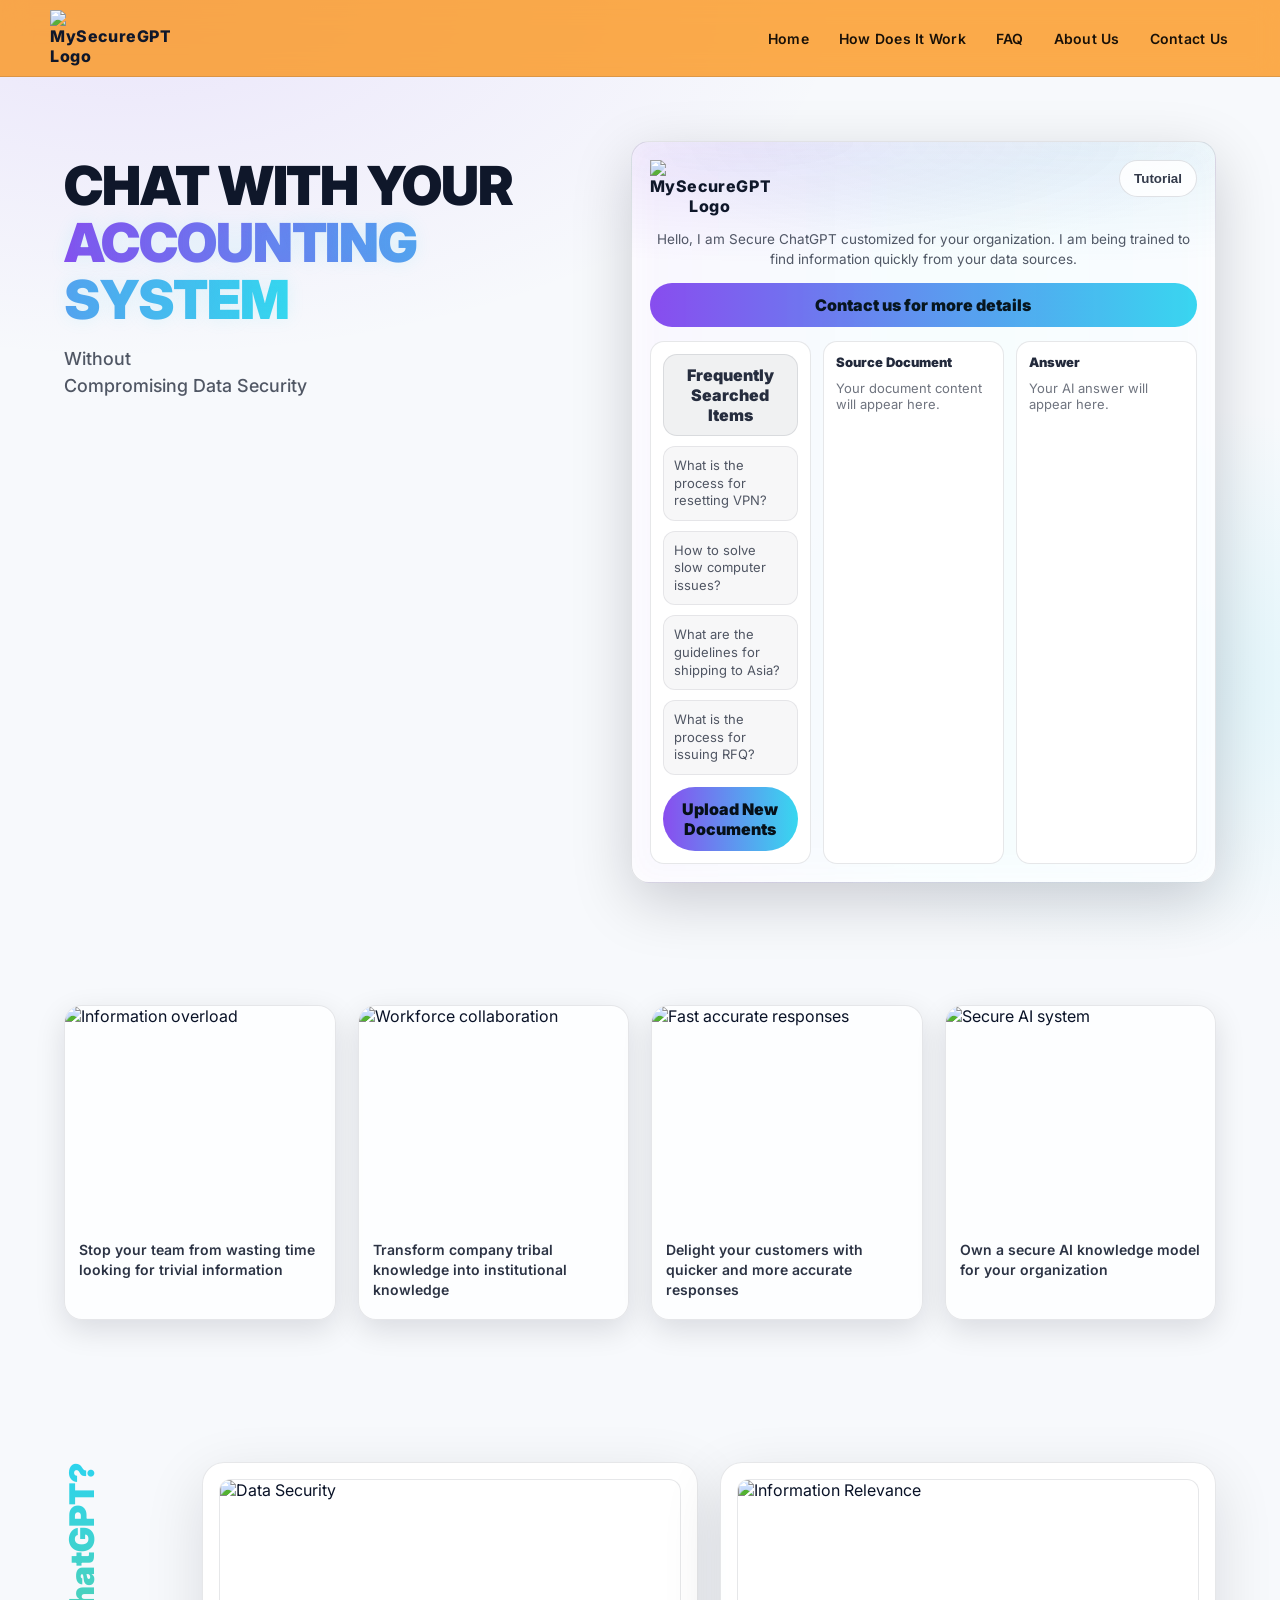
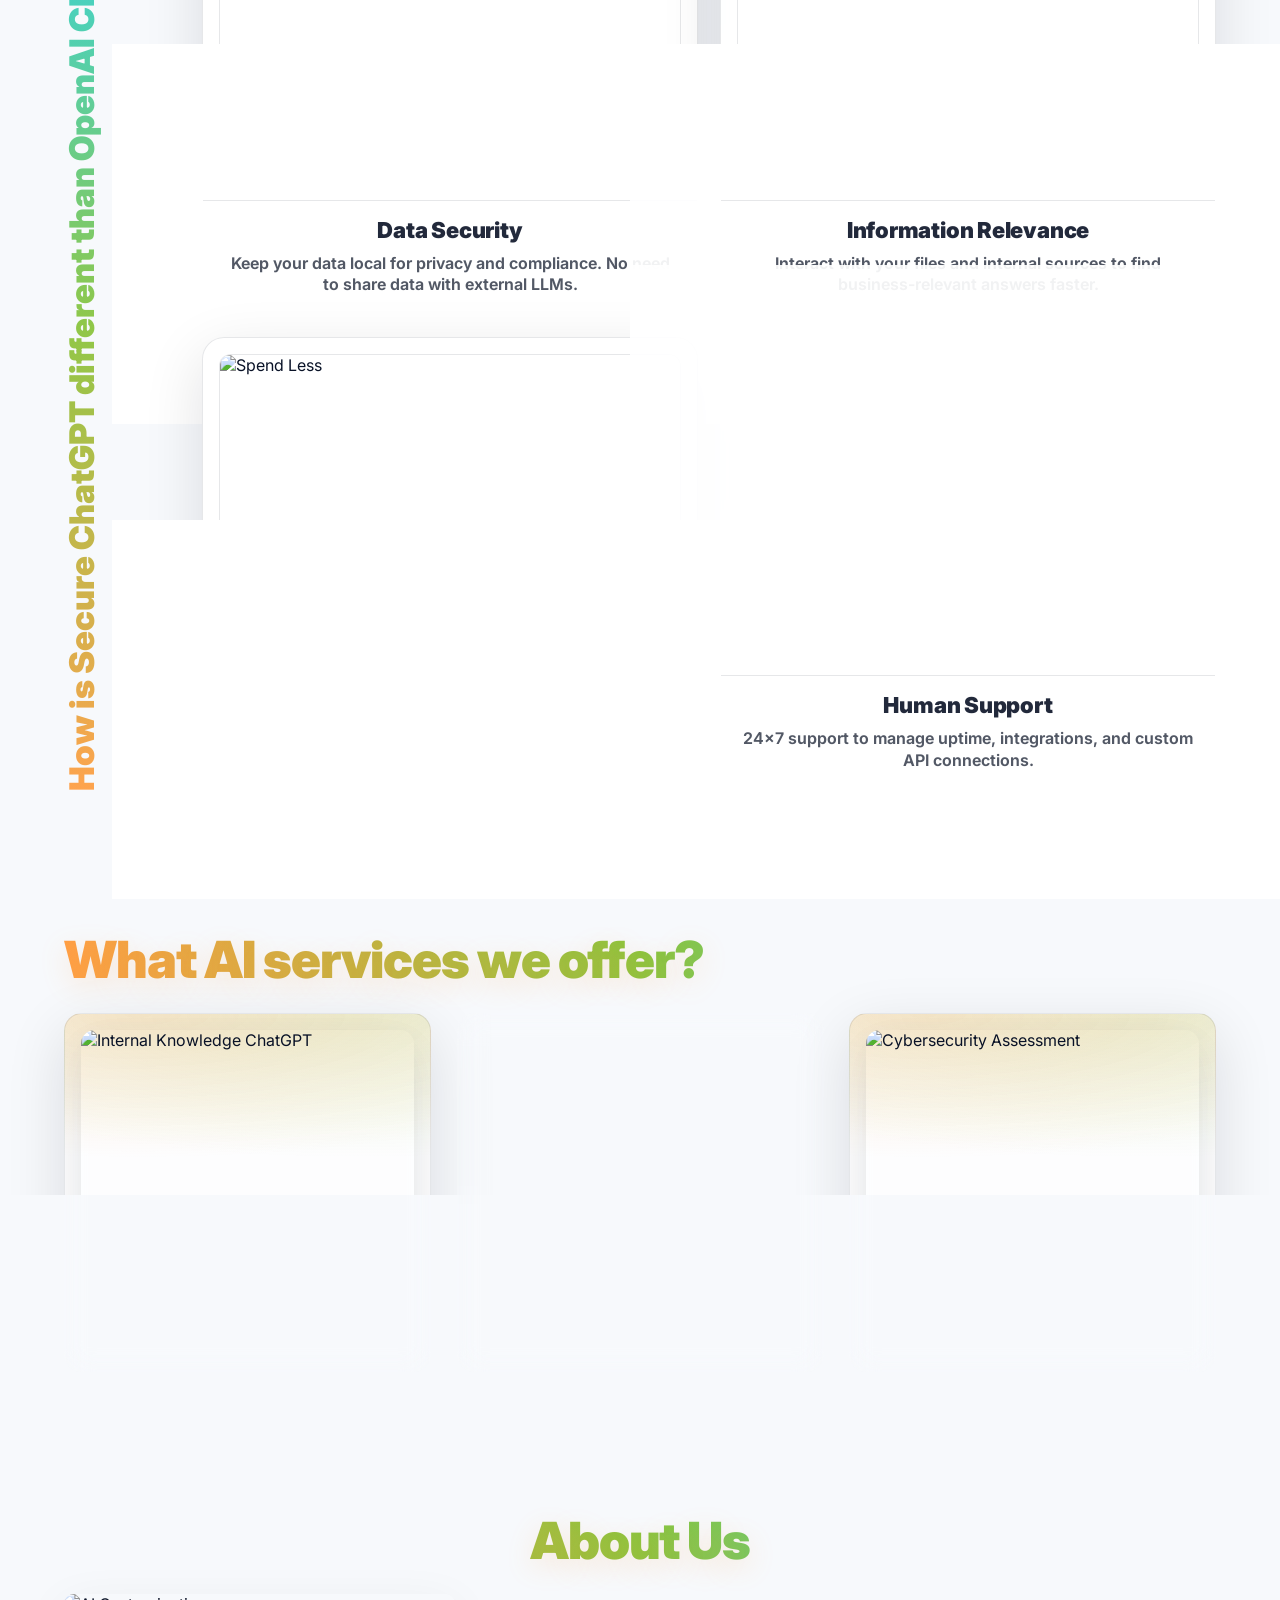
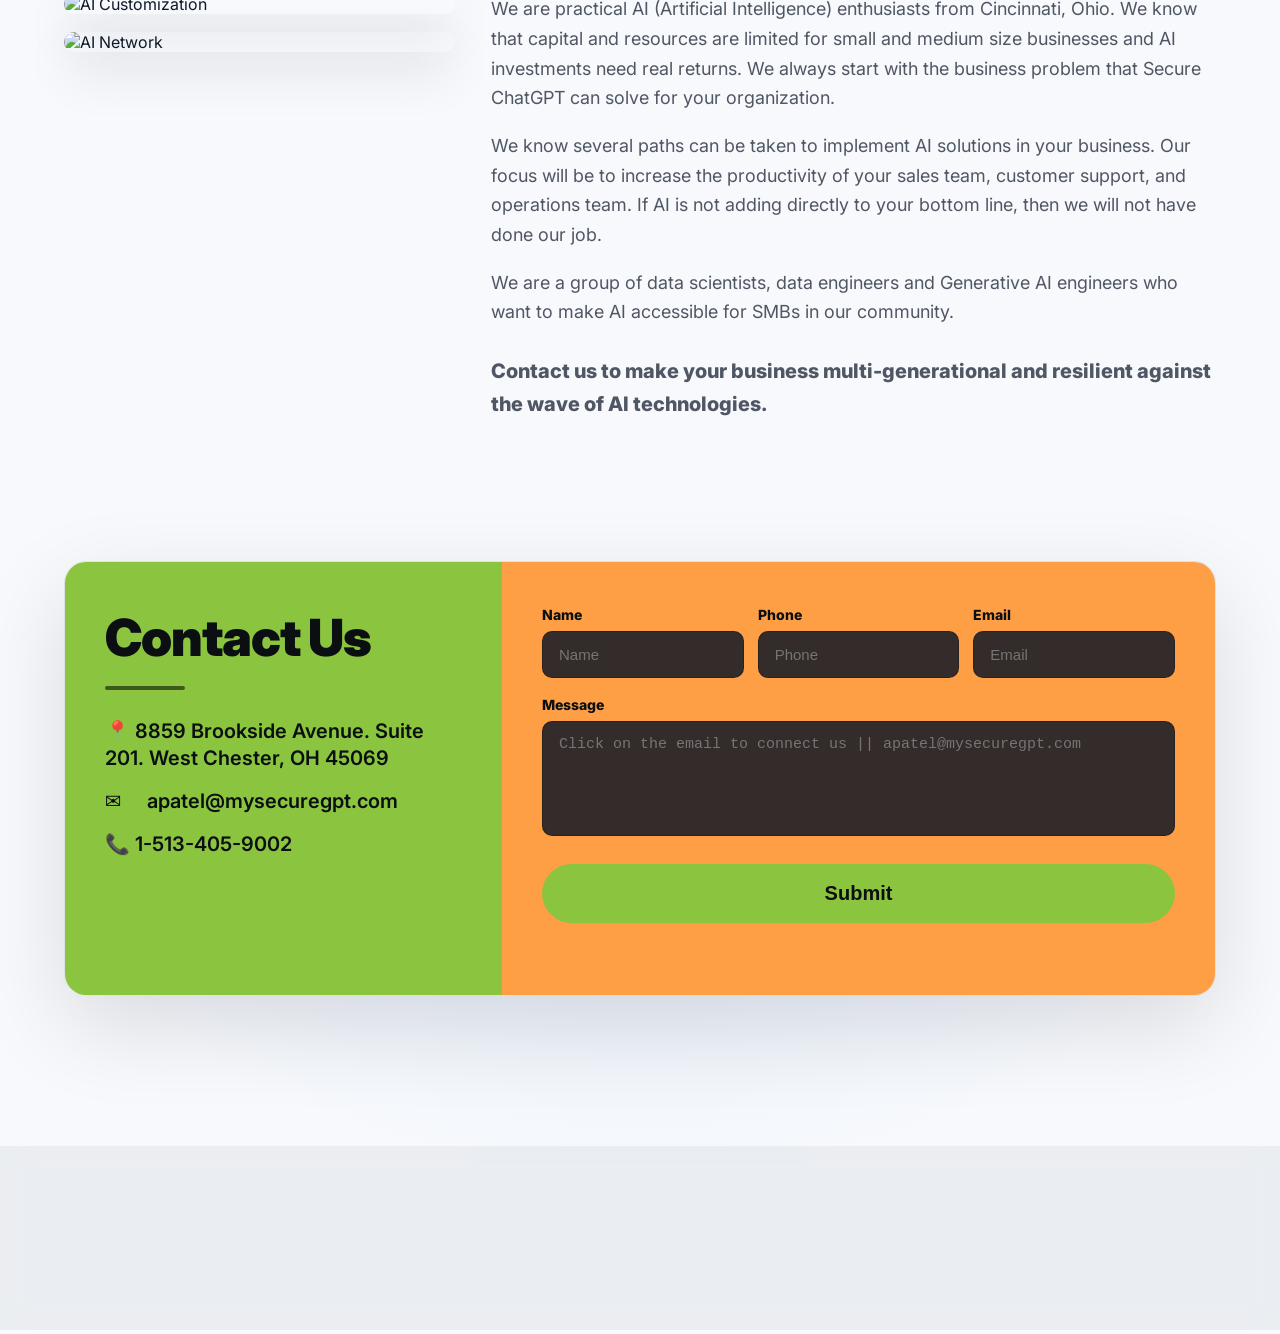
==== index.html @ 010c2704 "Add files via upload" ====
<!DOCTYPE html>
<html lang="en">
  <head>
    <meta charset="UTF-8" />
    <meta name="viewport" content="width=device-width, initial-scale=1.0" />
    <title>MySecureGPT</title>

    <link rel="preconnect" href="https://fonts.googleapis.com" />
    <link rel="preconnect" href="https://fonts.gstatic.com" crossorigin />
    <link
      href="https://fonts.googleapis.com/css2?family=Inter:wght@400;500;600;700;800&display=swap"
      rel="stylesheet"
    />

    <link rel="stylesheet" href="style.css" />
  </head>

  <!-- ✅ LIGHT THEME ONLY (no dark theme class, no toggle) -->
  <body class="light">
    <!-- NAVBAR -->
    <header class="navbar">
      <div class="logo">
        <img src="images/logo.png" alt="MySecureGPT Logo" class="logo-img" />
      </div>

      <nav>
        <a href="home.html">Home</a>
        <a href="process.html">How Does It Work</a>
        <a href="FAQ.html">FAQ</a>
        <a href="#about">About Us</a>
        <a href="#contact">Contact Us</a>
      </nav>
    </header>

    <!-- HERO -->
    <section class="hero" id="home">
      <div class="hero-left">
        <h1>
          Chat with your<br />
          <span>Accounting System</span>
        </h1>

        <h2>
          Without<br />
          Compromising Data Security
        </h2>
      </div>

      <div class="hero-right">
        <div class="chat-box">
          <div class="chat-top">
            <div class="chat-brand" aria-label="Brand">
              <div class="logo">
                <center>
                  <img
                    src="images/logo.png"
                    alt="MySecureGPT Logo"
                    class="logo-img"
                  />
                </center>
              </div>
            </div>

            <button class="tutorial-btn" type="button">Tutorial</button>
          </div>

          <p class="chat-desc">
            Hello, I am Secure ChatGPT customized for your organization. I am
            being trained to find information quickly from your data sources.
          </p>

          <a class="upload-btn" href="#contact">Contact us for more details</a>

          <div class="chat-body">
            <aside class="sidebar">
              <div class="sidebar-pill">Frequently Searched Items</div>
              <ul>
                <li>What is the process for resetting VPN?</li>
                <li>How to solve slow computer issues?</li>
                <li>What are the guidelines for shipping to Asia?</li>
                <li>What is the process for issuing RFQ?</li>
              </ul>

              <a class="upload-btn" href="#contact">Upload New Documents</a>
            </aside>

            <div class="content">
              <div class="box">
                <h4>Source Document</h4>
                <p class="box-muted">Your document content will appear here.</p>
              </div>

              <div class="box">
                <h4>Answer</h4>
                <p class="box-muted">Your AI answer will appear here.</p>
              </div>
            </div>
          </div>
        </div>
      </div>
    </section>

    <!-- FEATURES -->
    <section class="features" id="how">
      <div class="feature-card">
        <img src="images/paperwork.png" alt="Information overload" />
        <p>Stop your team from wasting time looking for trivial information</p>
      </div>

      <div class="feature-card">
        <img src="images/factory-team.png" alt="Workforce collaboration" />
        <p>Transform company tribal knowledge into institutional knowledge</p>
      </div>

      <div class="feature-card">
        <img src="images/happy-user.png" alt="Fast accurate responses" />
        <p>Delight your customers with quicker and more accurate responses</p>
      </div>

      <div class="feature-card">
        <img src="images/secure-ai.png" alt="Secure AI system" />
        <p>Own a secure AI knowledge model for your organization</p>
      </div>
    </section>

    <!-- DIFFERENCE -->
    <section class="difference" id="difference">
      <div class="difference-wrap">
        <div class="difference-title">
          How is Secure ChatGPT different than OpenAI ChatGPT?
        </div>

        <div class="diff-grid">
          <article class="diff-card">
            <div class="diff-media">
              <img src="images/datasecurity.png" alt="Data Security" />
            </div>
            <div class="diff-overlay">
              <h4 class="diff-heading">Data Security</h4>
              <p class="diff-text">
                Keep your data local for privacy and compliance. No need to
                share data with external LLMs.
              </p>
            </div>
          </article>

          <article class="diff-card">
            <div class="diff-media">
              <img
                src="images/informationrelevance.png"
                alt="Information Relevance"
              />
            </div>
            <div class="diff-overlay">
              <h4 class="diff-heading">Information Relevance</h4>
              <p class="diff-text">
                Interact with your files and internal sources to find
                business-relevant answers faster.
              </p>
            </div>
          </article>

          <article class="diff-card">
            <div class="diff-media">
              <img src="images/spendless.png" alt="Spend Less" />
            </div>
            <div class="diff-overlay">
              <h4 class="diff-heading">Spend Less</h4>
              <p class="diff-text">
                Avoid paying proprietary LLM providers every time you want to
                use local ChatGPT.
              </p>
            </div>
          </article>

          <article class="diff-card">
            <div class="diff-media">
              <img src="images/talktohuman.png" alt="Human Support" />
            </div>
            <div class="diff-overlay">
              <h4 class="diff-heading">Human Support</h4>
              <p class="diff-text">
                24×7 support to manage uptime, integrations, and custom API
                connections.
              </p>
            </div>
          </article>
        </div>
      </div>
    </section>

    <!-- SERVICES -->
    <section class="services" id="services">
      <div class="services-wrap">
        <h2 class="services-title">What AI services we offer?</h2>

        <div class="services-grid">
          <article class="service-card">
            <div class="service-media">
              <img
                src="images/service-knowledge.png"
                alt="Internal Knowledge ChatGPT"
              />
            </div>
            <p class="service-text">
              Take your structured and unstructured data to develop internal
              knowledge ChatGPT
            </p>
          </article>

          <article class="service-card">
            <div class="service-media">
              <img src="images/service-crm.png" alt="CRM Co-pilot" />
            </div>
            <p class="service-text">
              Take your product data sheets &amp; CRM data to develop co-pilot
              for your sales team
            </p>
          </article>

          <article class="service-card">
            <div class="service-media">
              <img
                src="images/service-security.png"
                alt="Cybersecurity Assessment"
              />
            </div>
            <p class="service-text">
              Conduct cybersecurity assessment of your AI applications
            </p>
          </article>
        </div>
      </div>
    </section>

    <!-- ABOUT -->
    <section class="about" id="about">
      <center><h2 class="services-title">About Us</h2></center>

      <div class="about-wrap">
        <div class="about-images">
          <img src="images/AiCustome.png" alt="AI Customization" />
          <img src="images/AiNetwork.png" alt="AI Network" />
        </div>

        <div class="about-content">
          <p>
            We are practical AI (Artificial Intelligence) enthusiasts from
            Cincinnati, Ohio. We know that capital and resources are limited for
            small and medium size businesses and AI investments need real
            returns. We always start with the business problem that Secure
            ChatGPT can solve for your organization.
          </p>

          <p>
            We know several paths can be taken to implement AI solutions in your
            business. Our focus will be to increase the productivity of your
            sales team, customer support, and operations team. If AI is not
            adding directly to your bottom line, then we will not have done our
            job.
          </p>

          <p>
            We are a group of data scientists, data engineers and Generative AI
            engineers who want to make AI accessible for SMBs in our community.
          </p>

          <p class="about-cta">
            Contact us to make your business multi-generational and resilient
            against the wave of AI technologies.
          </p>
        </div>
      </div>
    </section>

    <!-- CONTACT -->
    <section class="contact" id="contact">
      <div class="contact-wrap">
        <div class="contact-left">
          <h2>Contact Us</h2>
          <div class="contact-line"></div>

          <div class="contact-info">
            <p>📍 8859 Brookside Avenue. Suite 201. West Chester, OH 45069</p>

            <!-- ✅ Clickable email: mailto + Gmail compose button -->
            <p>
              ✉️
              <a
                class="contact-email"
                href="mailto:apatel@mysecuregpt.com?subject=Inquiry%20from%20MySecureGPT"
              >
              </a>
              <span style="opacity: 0.6; padding: 0 10px"></span>
              <a
                class="contact-email contact-email--btn"
                target="_blank"
                rel="noreferrer"
                href="https://mail.google.com/mail/?view=cm&fs=1&to=apatel@mysecuregpt.com&su=Inquiry%20from%20MySecureGPT"
              >
                apatel@mysecuregpt.com
              </a>
            </p>

            <p>📞 1-513-405-9002</p>
          </div>
        </div>

        <div class="contact-right">
          <!-- ✅ Clean heading (no nested h2 inside h3) -->

          <form class="contact-form" id="contactForm">
            <input
              type="text"
              name="company_site"
              autocomplete="off"
              tabindex="-1"
              style="position: absolute; left: -9999px; opacity: 0"
            />

            <div class="contact-row">
              <div class="field">
                <label>Name</label>
                <input
                  type="text"
                  name="from_name"
                  placeholder="Name"
                  required
                />
              </div>

              <div class="field">
                <label>Phone</label>
                <input type="text" name="phone" placeholder="Phone" />
              </div>

              <div class="field">
                <label>Email</label>
                <input
                  type="email"
                  name="reply_to"
                  placeholder="Email"
                  required
                />
              </div>
            </div>

            <div class="field">
              <label>Message</label>
              <textarea
                name="message"
                rows="5"
                placeholder="Click on the email to connect us || apatel@mysecuregpt.com"
                required
              ></textarea>
            </div>

            <button class="contact-submit" id="contactSubmitBtn" type="submit">
              Submit
            </button>

            <p
              id="contactStatus"
              style="margin-top: 10px; font-weight: 600"
            ></p>
          </form>
        </div>
      </div>
    </section>

    <!-- FOOTER -->
    <footer class="footer">
      <div class="footer-wrap">
        <div class="footer-brand">
          <img
            src="images/logo.png"
            class="footer-logo-img"
            alt="MySecureGPT"
          />
        </div>

        <nav class="footer-nav">
          <a href="home.html">Home</a>
          <a href="process.html">How It Works</a>
          <a href="FAQ.html">FAQ</a>
          <a href="#about">About</a>
          <a href="#contact">Contact</a>
        </nav>

        <div class="footer-right"></div>
      </div>

      <div class="footer-bottom">© 2025 MySecureGPT. All rights reserved.</div>

      <div class="developer-credit">
        <a
          class="dev-link"
          href="https://www.linkedin.com/in/patel-harsh14/"
          target="_blank"
          rel="noreferrer"
          aria-label="Harsh Patel LinkedIn"
        >
          <img src="images/favicon.png" alt="Harsh Patel" class="dev-logo" />
        </a>

        <span class="dev-text">Developed by Haarsh</span>
      </div>
    </footer>
  </body>
</html>
---- style.css ----
/* =========================
   MYSECUREGPT — LIGHT ONLY CSS
   (Dark theme + toggle removed)
   ========================= */

/* ============================================================
   1) DESIGN TOKENS (LIGHT ONLY)
   ============================================================ */
   :root{
    /* Background + surfaces (LIGHT) */
    --bg: #f7f9fc;
    --panel: rgba(255,255,255,.78);
    --panel2: rgba(255,255,255,.88);
    --border: rgba(15,23,42,.12);
  
    /* Text colors (LIGHT) */
    --text: #0f172a;
    --muted: rgba(15,23,42,.72);
  
    /* Brand accents (kept compatible with your gradients) */
    --accent1:#e56809; /* orange */
    --accent2:#f06000; /* orange (alt) */
    --accent3:#09e647; /* green */
    --glow: rgba(34,211,238,.25);
  
    /* Shadows + radius */
    --shadow: 0 18px 60px rgba(2,6,23,.18);
    --shadow2: 0 10px 30px rgba(2,6,23,.12);
  
    --radius: 18px;
    --radius2: 14px;
  }
  
  /* ============================================================
     2) RESET + GLOBAL
     ============================================================ */
  *{ margin:0; padding:0; box-sizing:border-box; }
  html{ scroll-behavior:smooth; }
  
  body{
    font-family: "Inter", system-ui, -apple-system, Segoe UI, Roboto, Arial, sans-serif;
    background:
      radial-gradient(1200px 600px at 10% 0%, rgba(124,58,237,.10), transparent 60%),
      radial-gradient(900px 500px at 90% 15%, rgba(34,211,238,.10), transparent 55%),
      radial-gradient(900px 500px at 50% 90%, rgba(96,165,250,.10), transparent 60%),
      var(--bg);
    color: var(--text);
    overflow-x:hidden;
  }
  
  img{ max-width:100%; display:block; }
  
  /* ============================================================
     3) NAVBAR
     ============================================================ */
  .navbar{
    position: sticky;
    top: 0;
    z-index: 50;
  
    display:flex;
    justify-content:space-between;
    align-items:center;
    padding: 10px 50px;
  
    background: rgba(252, 139, 2, 0.711);
    backdrop-filter: blur(14px);
    border-bottom: 1px solid var(--border);
  }
  
  .logo{
    display:flex;
    align-items:center;
    gap:10px;
    font-weight: 800;
    letter-spacing: .6px;
  }
  
  .logo-icon{
    width: 40px;
    height: 40px;
    display:grid;
    place-items:center;
    border-radius: 999px;
    background:
      radial-gradient(circle at 30% 30%, rgba(34,211,238,.20), transparent 55%),
      radial-gradient(circle at 70% 70%, rgba(124,58,237,.18), transparent 55%),
      rgba(255,255,255,.65);
    border: 1px solid rgba(15,23,42,.12);
    box-shadow: 0 0 0 1px rgba(34,211,238,.08) inset, 0 10px 30px rgba(2,6,23,.12);
  }
  
  .logo-text{
    font-size: 15px;
    opacity:.95;
  }
  
  /* Nav links */
  nav{
    display:flex;
    gap: 26px;
    align-items:center;
  }
  
  nav a{
    position: relative;
    text-decoration:none;
    color: rgba(0,0,0,.90);
    font-weight: 600;
    font-size: 14px;
    letter-spacing:.25px;
    transition: color .25s ease, transform .25s ease;
    padding: 6px 2px;
  }
  
  nav a::after{
    content:"";
    position:absolute;
    left:0;
    bottom:-8px;
    width:0%;
    height:2px;
    border-radius:999px;
    background: linear-gradient(90deg, var(--accent1), var(--accent2));
    transition: width .25s ease;
  }
  
  nav a:hover{
    color: #fff;
    transform: translateY(-1px);
  }
  nav a:hover::after{ width:100%; }
  
  /* ============================================================
     4) HERO LAYOUT (LEFT + RIGHT)
     ============================================================ */
  .hero{
    display:flex;
    gap: 44px;
    padding: 64px;
    align-items:flex-start;
  }
  
  .hero-left{
    flex: 1;
    padding-top: 16px;
  }
  
  .hero-left h1{
    font-size: clamp(34px, 4.2vw, 58px);
    line-height: 1.06;
    font-weight: 900;
    letter-spacing: -0.02em;
    text-transform: uppercase;
  }
  
  .hero-left h1 span{
    background: linear-gradient(90deg, rgba(124,58,237,.9), rgba(34,211,238,.9));
    -webkit-background-clip:text;
    background-clip:text;
    color: transparent;
    text-shadow: 0 0 18px rgba(34,211,238,.10);
  }
  
  .hero-left h2{
    margin-top: 18px;
    font-size: clamp(16px, 1.4vw, 20px);
    color: var(--muted);
    font-weight: 500;
    line-height: 1.5;
  }
  
  /* CTA buttons */
  .hero-cta{
    margin-top: 22px;
    display:flex;
    gap: 12px;
    flex-wrap:wrap;
  }
  
  .btn-primary,
  .btn-outline,
  .btn-dark,
  .btn-light{
    display:inline-flex;
    align-items:center;
    justify-content:center;
    text-decoration:none;
    gap:10px;
    padding: 12px 18px;
    border-radius: 999px;
    font-weight: 800;
    font-size: 14px;
    letter-spacing:.2px;
    transition: transform .2s ease, box-shadow .2s ease, background .2s ease, border-color .2s ease;
    user-select:none;
  }
  
  .btn-primary{
    color:#071018;
    background: linear-gradient(90deg, var(--accent2), var(--accent3));
    box-shadow: 0 14px 35px rgba(34,211,238,.14);
  }
  
  .btn-outline{
    color: rgba(15,23,42,.88);
    background: rgba(255,255,255,.72);
    border: 1px solid rgba(15,23,42,.12);
    backdrop-filter: blur(10px);
  }
  
  .btn-dark{
    color:#071018;
    background: linear-gradient(90deg, var(--accent1), var(--accent2));
    box-shadow: 0 14px 35px rgba(124,58,237,.10);
  }
  
  .btn-light{
    color: rgba(15,23,42,.88);
    background: rgba(255,255,255,.72);
    border: 1px solid rgba(15,23,42,.12);
  }
  
  .btn-primary:hover,
  .btn-outline:hover,
  .btn-dark:hover,
  .btn-light:hover{
    transform: translateY(-2px);
    box-shadow: 0 18px 55px rgba(2,6,23,.16);
  }
  
  /* ============================================================
     5) RIGHT PANEL (CHAT BOX MOCK)
     ============================================================ */
  .hero-right{ flex: 1.12; }
  
  .chat-box{
    background:
      radial-gradient(900px 220px at 20% 0%, rgba(109,40,217,.10), transparent 55%),
      radial-gradient(900px 220px at 80% 0%, rgba(8,145,178,.08), transparent 55%),
      rgba(255,255,255,.92);
    border: 1px solid rgba(15,23,42,.12);
    border-radius: var(--radius);
    box-shadow: var(--shadow);
    padding: 18px;
    overflow:hidden;
    position:relative;
  }
  
  .chat-box::before{
    content:"";
    position:absolute;
    inset:-2px;
    background: linear-gradient(90deg, rgba(124,58,237,.14), rgba(34,211,238,.12), rgba(96,165,250,.12));
    filter: blur(18px);
    opacity:.30;
    pointer-events:none;
  }
  
  .chat-top{
    position:relative;
    display:flex;
    align-items:flex-start;
    justify-content:space-between;
    gap:14px;
    z-index:1;
  }
  
  .chat-title{
    font-weight: 800;
    font-size: 16px;
    color: rgba(15,23,42,.82);
  }
  
  .chat-brand{
    flex:1;
    text-align:center;
  }
  
  .brand-icon{
    display:inline-grid;
    place-items:center;
    width: 42px;
    height: 42px;
    border-radius: 999px;
    background: rgba(255,255,255,.85);
    border: 1px solid rgba(15,23,42,.12);
    margin: 0 auto 6px;
    box-shadow: 0 0 0 1px rgba(34,211,238,.08) inset;
  }
  
  .brand-name{
    font-weight: 900;
    letter-spacing: .5px;
    color: rgba(15,23,42,.82);
  }
  
  .tutorial-btn{
    background: rgba(255,255,255,.85);
    color: rgba(15,23,42,.85);
    border: 1px solid rgba(15,23,42,.12);
    padding: 10px 14px;
    border-radius: 999px;
    cursor:pointer;
    font-weight: 800;
    transition: transform .2s ease, box-shadow .2s ease, border-color .2s ease;
    z-index:1;
  }
  
  .tutorial-btn:hover{
    transform: translateY(-2px);
    border-color: rgba(34,211,238,.35);
    box-shadow: 0 12px 30px rgba(2,6,23,.14), 0 0 0 1px rgba(34,211,238,.10) inset;
  }
  
  .chat-desc{
    position:relative;
    z-index:1;
    margin: 14px 0 14px;
    color: rgba(15,23,42,.72);
    font-size: 13.5px;
    line-height: 1.45;
    text-align:center;
  }
  
  /* Optional: "no search" content area */
  .no-search-content{
    position:relative;
    z-index:1;
    background: rgba(255,255,255,.92);
    border: 1px solid rgba(15,23,42,.10);
    border-radius: var(--radius2);
    padding: 14px;
    backdrop-filter: blur(10px);
  }
  
  .no-search-content h4{
    font-size: 14px;
    font-weight: 900;
    margin-bottom: 8px;
    letter-spacing:.2px;
  }
  
  .no-search-content p{
    color: rgba(15,23,42,.72);
    font-size: 13.5px;
    line-height: 1.5;
  }
  
  .cta-row{
    margin-top: 12px;
    display:flex;
    gap:10px;
    flex-wrap:wrap;
  }
  
  /* Chat bottom layout */
  .chat-body{
    position:relative;
    z-index:1;
    margin-top: 14px;
    display:flex;
    gap: 12px;
  }
  
  .sidebar{
    width: 30%;
    background: rgba(255,255,255,.92);
    border: 1px solid rgba(15,23,42,.10);
    border-radius: var(--radius2);
    padding: 12px;
    backdrop-filter: blur(10px);
  }
  
  .sidebar-pill{
    background: rgba(15,23,42,.06);
    border: 1px solid rgba(15,23,42,.10);
    border-radius: 14px;
    padding: 10px 10px;
    text-align:center;
    font-weight: 900;
    color: rgba(15,23,42,.90);
    margin-bottom: 10px;
  }
  
  .sidebar ul{
    list-style:none;
    display:flex;
    flex-direction:column;
    gap:10px;
    font-size: 13px;
    color: rgba(15,23,42,.72);
    line-height: 1.35;
  }
  
  .sidebar li{
    padding: 10px;
    border-radius: 12px;
    background: rgba(15,23,42,.03);
    border: 1px solid rgba(15,23,42,.08);
    transition: transform .2s ease, border-color .2s ease;
  }
  
  .sidebar li:hover{
    transform: translateY(-2px);
    border-color: rgba(34,211,238,.25);
  }
  
  .upload-btn{
    display:block;
    margin-top: 12px;
    text-align:center;
    text-decoration:none;
    padding: 12px 14px;
    border-radius: 999px;
    background: linear-gradient(90deg, rgba(124,58,237,.9), rgba(34,211,238,.9));
    color:#061018;
    font-weight: 900;
    transition: transform .2s ease, box-shadow .2s ease;
  }
  
  .upload-btn:hover{
    transform: translateY(-2px);
    box-shadow: 0 14px 35px rgba(34,211,238,.14);
  }
  
  .content{
    width: 70%;
    display:flex;
    gap: 12px;
  }
  
  .box{
    flex:1;
    background: rgba(255,255,255,.92);
    border: 1px solid rgba(15,23,42,.10);
    border-radius: var(--radius2);
    padding: 12px;
    min-height: 220px;
    backdrop-filter: blur(10px);
    transition: transform .2s ease, border-color .2s ease;
  }
  
  .box:hover{
    transform: translateY(-2px);
    border-color: rgba(96,165,250,.25);
  }
  
  .box h4{
    font-size: 13px;
    font-weight: 900;
    color: rgba(15,23,42,.92);
  }
  
  .box-muted{
    margin-top: 10px;
    font-size: 13px;
    color: rgba(15,23,42,.60);
  }
  
  /* ============================================================
     6) STATIC SEARCH BAR (Display-only)
     ============================================================ */
  .static-search{ display:flex; width:100%; gap:0; }
  
  .static-search input{
    width: 100%;
    padding: 14px 16px;
    font-size: 15px;
    font-weight: 600;
    border-radius: 12px;
    border: 1px solid rgba(15,23,42,.12);
    background: rgba(255,255,255,.95);
    color: rgba(15,23,42,.90);
    cursor: default;
    text-align: center;
    line-height: 1.4;
  }
  
  .static-search input:focus{
    outline:none;
    box-shadow:none;
    border-color: rgba(15,23,42,.12);
  }
  
  .static-search button{ display:none; }
  .static-search *{ transition:none !important; }
  
  /* ============================================================
     7) FEATURES SECTION (4 image cards)
     ============================================================ */
  .features{
    padding: 58px 64px 72px;
    display:grid;
    grid-template-columns: repeat(4, minmax(0, 1fr));
    gap: 22px;
  }
  
  .feature-card{
    background: var(--panel);
    border: 1px solid rgba(15,23,42,.10);
    border-radius: var(--radius);
    overflow:hidden;
    box-shadow: var(--shadow2);
    transition: transform .25s ease, box-shadow .25s ease, border-color .25s ease;
  }
  
  .feature-card:hover{
    transform: translateY(-6px);
    border-color: rgba(34,211,238,.25);
    box-shadow: 0 22px 70px rgba(2,6,23,.14);
  }
  
  .feature-card img{
    width: 100%;
    height: 220px;
    object-fit: cover;
    display:block;
    filter: saturate(1.05) contrast(1.05);
  }
  
  .feature-card p{
    padding: 14px 14px 18px;
    font-size: 14px;
    line-height: 1.45;
    color: rgba(15,23,42,.88);
    font-weight: 600;
  }
  
  /* ============================================================
     8) DIFFERENCE SECTION (Vertical Title + 2x2 Cards)
     ============================================================ */
  .difference{ padding: 70px 64px; }
  
  .difference-wrap{
    max-width: 1200px;
    margin: 0 auto;
    display: grid;
    grid-template-columns: 110px 1fr;
    gap: 28px;
    align-items: stretch;
  }
  
  .difference-title{
    writing-mode: vertical-rl;
    transform: rotate(180deg);
    font-weight: 900;
    font-size: 34px;
    line-height: 1.05;
    background: linear-gradient(180deg, #ff9f45, #8bc53f, #22d3ee);
    -webkit-background-clip: text;
    background-clip: text;
    color: transparent;
    opacity: .95;
  }
  
  .diff-grid{
    display: grid;
    grid-template-columns: repeat(2, minmax(0, 1fr));
    gap: 22px;
    align-items: stretch;
  }
  
  .diff-card{
    position: relative;
    overflow: hidden;
    border-radius: 22px;
    min-height: 340px;
  
    background: rgba(255,255,255,.92);
    border: 1px solid rgba(15,23,42,.10);
    box-shadow: 0 18px 60px rgba(2,6,23,.12);
    backdrop-filter: blur(14px);
    transition: transform .25s ease, box-shadow .25s ease, border-color .25s ease;
  }
  
  .diff-card::before{
    content:"";
    position:absolute;
    inset:-2px;
    background: linear-gradient(90deg, rgba(255,159,69,.20), rgba(139,197,63,.18), rgba(34,211,238,.14));
    filter: blur(18px);
    opacity: 0;
    transition: opacity .25s ease;
    pointer-events:none;
    z-index: 0;
  }
  
  .diff-card:hover{
    transform: translateY(-8px);
    border-color: rgba(255,159,69,.30);
    box-shadow: 0 28px 95px rgba(2,6,23,.16);
  }
  
  .diff-card:hover::before{ opacity: .9; }
  
  .diff-media{
    position: relative;
    z-index: 1;
    width: calc(100% - 32px);
    margin: 16px;
    height: 180px;
    border-radius: 12px;
    overflow: hidden;
    border: 1px solid rgba(15,23,42,.10);
    background: rgba(255,255,255,.92);
  }
  
  .diff-media img{
    width: 100%;
    height: 100%;
    display: block;
    object-fit: contain;
    object-position: center;
    filter: saturate(1.05) contrast(1.05);
  }
  
  .diff-overlay{
    position: absolute;
    left: 0;
    right: 0;
    bottom: 0;
    z-index: 2;
    padding: 16px 18px 18px;
    background: rgba(255,255,255,.78);
    backdrop-filter: blur(12px);
    border-top: 1px solid rgba(15,23,42,.10);
  }
  
  .diff-heading{
    font-size: 22px;
    font-weight: 900;
    text-align: center;
    letter-spacing: -0.01em;
    color: rgba(15,23,42,.92);
    margin: 0 0 10px;
  }
  
  .diff-text{
    font-size: 16px;
    line-height: 1.35;
    font-weight: 650;
    text-align: center;
    color: rgba(15,23,42,.72);
    margin: 0;
  }
  
  /* ============================================================
     9) CONTACT SECTION (Green + Orange layout)
     ============================================================ */
  .contact{ padding: 70px 64px; }
  
  .contact-wrap{
    max-width: 1200px;
    margin: 0 auto;
    display: grid;
    grid-template-columns: 0.38fr 0.62fr;
    border-radius: 22px;
    overflow: hidden;
    box-shadow: 0 30px 90px rgba(2,6,23,.12);
    border: 1px solid rgba(15,23,42,.10);
  }
  
  .contact-left{
    background: #8BC53F;
    padding: 44px 40px;
    color: #0b0f12;
  }
  
  .contact-left h2{
    font-size: clamp(34px, 4vw, 58px);
    font-weight: 900;
    letter-spacing: -0.02em;
    margin-bottom: 18px;
  }
  
  .contact-line{
    width: 80px;
    height: 4px;
    background: rgba(0,0,0,.55);
    border-radius: 999px;
    margin-bottom: 28px;
  }
  
  .contact-info{
    display: grid;
    gap: 16px;
    font-size: 20px;
    font-weight: 600;
    line-height: 1.35;
  }
  
  .contact-right{
    background: #FF9F45;
    padding: 44px 40px;
    color: #0b0f12;
  }
  
  .contact-right h3{
    font-size: clamp(26px, 3vw, 44px);
    font-weight: 900;
    letter-spacing: -0.02em;
    margin-bottom: 22px;
    line-height: 1.1;
  }
  
  .contact-form{ display: grid; gap: 18px; }
  
  .contact-row{
    display: grid;
    grid-template-columns: repeat(3, 1fr);
    gap: 14px;
  }
  
  .field label{
    display: block;
    font-size: 14px;
    font-weight: 800;
    margin-bottom: 8px;
  }
  
  .field input,
  .field textarea{
    width: 100%;
    padding: 14px 16px;
    border-radius: 10px;
    border: 1px solid rgba(0,0,0,.25);
    background: rgba(17,24,39,.85);
    color: #f5f7ff;
    font-size: 15px;
    outline: none;
  }
  
  .field textarea{ resize: none; }
  
  .field input:focus,
  .field textarea:focus{
    border-color: rgba(0,0,0,.55);
    box-shadow: 0 0 0 3px rgba(0,0,0,.12);
  }
  
  .contact-submit{
    margin-top: 6px;
    width: 100%;
    padding: 18px 18px;
    border: none;
    border-radius: 999px;
    background: #8BC53F;
    color: #0b0f12;
    font-weight: 900;
    font-size: 20px;
    cursor: pointer;
    transition: transform .2s ease, box-shadow .2s ease;
  }
  
  .contact-submit:hover{
    transform: translateY(-2px);
    box-shadow: 0 16px 40px rgba(0,0,0,.25);
  }
  
  /* Email link styles */
  .contact-email{
    color: inherit;
    text-decoration: none;
    font-weight: 600;
    transition: color .2s ease;
  }
  .contact-email:hover{
    color: #e77d0c;
  }
  
  /* ============================================================
     10) ABOUT SECTION
     ============================================================ */
  .about{ padding: 70px 64px; }
  
  .about-wrap{
    max-width: 1200px;
    margin: 0 auto;
    display: grid;
    grid-template-columns: 0.35fr 0.65fr;
    gap: 36px;
    align-items: start;
  }
  
  .about-images{
    display: flex;
    flex-direction: column;
    gap: 18px;
  }
  
  .about-images img{
    width: 100%;
    border-radius: 14px;
    object-fit: cover;
    box-shadow: 0 20px 50px rgba(2,6,23,.12);
  }
  
  .about-content{
    font-size: 18px;
    line-height: 1.65;
    color: var(--text);
    display: flex;
    flex-direction: column;
    gap: 18px;
  }
  
  .about-content p{ color: var(--muted); }
  
  .about-cta{
    margin-top: 10px;
    font-weight: 800;
    font-size: 20px;
    color: var(--text);
  }
  
  /* ============================================================
     11) SERVICES SECTION (AI Services cards)
     ============================================================ */
  .services{ padding: 70px 64px; }
  
  .services-wrap{
    max-width: 1200px;
    margin: 0 auto;
  }
  
  .services-title{
    font-size: clamp(32px, 4vw, 54px);
    font-weight: 900;
    letter-spacing: -0.02em;
    margin-bottom: 26px;
    line-height: 1.1;
    background: linear-gradient(90deg, #ff9f45, #8bc53f, #22d3ee);
    -webkit-background-clip: text;
    background-clip: text;
    color: transparent;
    text-shadow: 0 8px 28px rgba(255,159,69,.18);
  }
  
  .services-grid{
    display: grid;
    grid-template-columns: repeat(3, minmax(0, 1fr));
    gap: 26px;
    align-items: stretch;
  }
  
  .service-card{
    position: relative;
    overflow: hidden;
    border-radius: 18px;
    background:
      radial-gradient(900px 240px at 20% 0%, rgba(255,159,69,.22), transparent 60%),
      radial-gradient(900px 240px at 80% 0%, rgba(139,197,63,.18), transparent 60%),
      rgba(255,255,255,.70);
    border: 1px solid rgba(15,23,42,.10);
    box-shadow: 0 18px 60px rgba(2,6,23,.12);
    backdrop-filter: blur(14px);
    transition: transform .25s ease, box-shadow .25s ease, border-color .25s ease;
  }
  
  .service-card::before{
    content:"";
    position:absolute;
    inset:-2px;
    background: linear-gradient(90deg, rgba(255,159,69,.22), rgba(139,197,63,.20), rgba(34,211,238,.14));
    filter: blur(18px);
    opacity: 0;
    transition: opacity .25s ease;
    pointer-events:none;
  }
  
  .service-card:hover{
    transform: translateY(-8px);
    border-color: rgba(255,159,69,.30);
    box-shadow: 0 28px 90px rgba(2,6,23,.16);
  }
  
  .service-card:hover::before{ opacity: .9; }
  
  .service-media{ padding: 16px 16px 0; }
  
  .service-media img{
    width: 100%;
    height: 220px;
    object-fit: cover;
    display: block;
    border-radius: 14px;
    filter: saturate(1.05) contrast(1.05);
    box-shadow: 0 14px 40px rgba(2,6,23,.12);
  }
  
  .service-text{
    padding: 18px 18px 22px;
    font-size: 20px;
    line-height: 1.35;
    font-weight: 600;
    color: rgba(15,23,42,.85);
  }
  
  /* ============================================================
     12) FOOTER (LIGHT ONLY)
     (same UI for all pages)
     ============================================================ */
  .footer{
    margin-top: 80px;
    padding: 22px 64px 18px;
  
    background:
      radial-gradient(1200px 400px at 50% 0%, rgba(109,40,217,.10), transparent 60%),
      rgba(15,23,42,.05);
  
    border-top: 1px solid rgba(15,23,42,.12);
    backdrop-filter: blur(14px);
  }
  
  /* Top row: logo left, nav centered, (right column reserved to keep nav centered) */
  .footer-wrap{
    max-width: 1200px;
    margin: 0 auto;
  
    display: grid;
    grid-template-columns: 1fr auto 1fr;
    align-items: center;
    column-gap: 24px;
  }
  
  /* Left: logo container */
  .footer-brand{
    justify-self: start;
    display: flex;
    align-items: center;
    height: 44px;
    line-height: 1;
  }
  
  /* Use this when you switch to image logo */
  .footer-logo-img{
    height: 50px;      /* increase this for bigger logo */
    width: auto;
    display: block;
    object-fit: contain;
    transform-origin: left center;
  }
  
  /* If you still use text logo somewhere */
  .footer-logo{
    font-weight: 900;
    font-size: 22px;
    letter-spacing: .04em;
    color: rgba(15,23,42,.92);
    line-height: 1;
  }
  
  /* Center: nav */
  .footer-nav{
    justify-self: center;
    display: flex;
    gap: 28px;
    align-items: center;
    white-space: nowrap;
  }
  
  .footer-nav a{
    font-size: 15px;
    font-weight: 600;
    color: rgba(0,0,0,.82);
    text-decoration: none;
    transition: color .2s ease;
  }
  
  .footer-nav a:hover{
    color: rgba(0,0,0,.95);
  }
  
  /* Right column reserved */
  .footer-right{
    justify-self: end;
    min-height: 44px;
  }
  
  /* Divider + copyright (centered) */
  .footer-bottom{
    max-width: 1200px;
    margin: 18px auto 0;
    padding-top: 14px;
  
    text-align: center;
    font-size: 14px;
    color: rgba(15,23,42,.60);
    border-top: 1px solid rgba(15,23,42,.12);
  }
  
  /* Developer credit centered under copyright */
  .developer-credit{
    max-width: 1200px;
    margin: 10px auto 0;
  
    display: flex;
    justify-content: center;
    align-items: center;
    gap: 10px;
  
    color: rgba(15,23,42,.75);
  }
  
  .dev-link{
    width: 38px;
    height: 38px;
    display: grid;
    place-items: center;
    border-radius: 12px;
    text-decoration: none;
  
    background: rgba(15,23,42,.05);
    border: 1px solid rgba(15,23,42,.12);
  
    transition: transform .2s ease, box-shadow .2s ease, border-color .2s ease;
  }
  
  .dev-link:hover{
    transform: translateY(-2px);
    box-shadow: 0 12px 28px rgba(2,6,23,.12);
    border-color: rgba(34,211,238,.35);
  }
  
  .dev-logo{
    width: 30px;
    height: 30px;
    object-fit: contain;
    display: block;
  }
  
  .dev-text{
    font-size: 14px;
    font-weight: 600;
    color: rgba(15,23,42,.75);
    cursor: default;
  }
  
  /* ============================================================
     13) RESPONSIVE
     ============================================================ */
  @media (max-width: 1100px){
    .hero{ padding: 46px; flex-direction:column; }
    .features{ padding: 44px 46px 60px; grid-template-columns: repeat(2, 1fr); }
    .hero-right{ width: 100%; }
    .difference{ padding: 44px 46px; }
    .services{ padding: 50px 46px; }
    .services-grid{ grid-template-columns: repeat(2, 1fr); }
    .contact{ padding: 50px 46px; }
  }
  
  @media (max-width: 1024px){
    .contact-wrap{ grid-template-columns: 1fr; }
    .contact-row{ grid-template-columns: 1fr; }
    .difference{ padding: 50px 36px; }
    .difference-wrap{ grid-template-columns: 90px 1fr; }
    .difference-title{ font-size: 30px; }
  }
  
  @media (max-width: 900px){
    .difference-wrap{ grid-template-columns: 1fr; gap: 18px; }
    .difference-title{
      writing-mode: horizontal-tb;
      transform: none;
      font-size: 28px;
    }
    .diff-grid{ grid-template-columns: 1fr; }
    .footer{ padding: 36px 24px 18px; }
    .footer-wrap{ grid-template-columns: 1fr; text-align: center; gap: 18px; }
    .footer-nav{ justify-content: center; flex-wrap: wrap; gap: 16px; }
  }
  
  @media (max-width: 768px){
    .navbar{
      padding: 14px 16px;
      gap: 12px;
      flex-direction:column;
      align-items:flex-start;
    }
    nav{ flex-wrap:wrap; gap: 14px; }
  
    .hero{ padding: 26px 16px; }
    .chat-top{ flex-direction:column; align-items:stretch; }
    .chat-brand{ text-align:left; }
  
    .chat-body{ flex-direction:column; }
    .sidebar{ width: 100%; }
    .content{ width: 100%; flex-direction:column; }
    .box{ min-height: 160px; }
  
    .features{ padding: 30px 16px 44px; grid-template-columns: 1fr; }
    .difference{ padding: 30px 16px 44px; }
    .services{ padding: 40px 16px; }
    .services-grid{ grid-template-columns: 1fr; }
    .service-text{ font-size: 18px; }
    .service-media img{ height: 200px; }
  
    .contact{ padding: 40px 16px; }
    .contact-left, .contact-right{ padding: 34px 22px; }
    .contact-info{ font-size: 16px; }
    .contact-submit{ font-size: 18px; }
  
    .about{ padding: 40px 16px; }
    .about-wrap{ grid-template-columns: 1fr; }
    .about-content{ font-size: 16px; }
    .about-cta{ font-size: 18px; }
  }
  
  @media (max-width: 480px){
    .diff-card{ min-height: 360px; }
    .diff-media{ height: 200px; margin: 14px; }
    .diff-heading{ font-size: 20px; }
    .diff-text{ font-size: 15.5px; }
    .footer-logo{ font-size: 18px; }
    .footer-nav a{ font-size: 14px; }
    .footer-bottom, .dev-text{ font-size: 12px; }
  }
  
  @media (prefers-reduced-motion: reduce){
    *{ transition:none !important; animation:none !important; }
  }
  
  /* =======================
     FAQ ARTICLE PAGES (FINAL)
     ======================= */
  
  .faq-article-page{
    padding: 90px 0 70px;
    position: relative;
    overflow: hidden;
  }
  
  .faq-article-wrap{
    display: flex;
    justify-content: center;
    padding: 0 22px;
    position: relative;
    z-index: 1;
  }
  
  .faq-article-container{
    width: min(920px, 100%);
    text-align: center;
    position: relative;
    z-index: 1;
  }
  
  .faq-article-title{
    font-size: clamp(32px, 4vw, 54px);
    font-weight: 500;
    letter-spacing: -0.02em;
    margin: 0 0 18px;
    line-height: 1.12;
  
    background: linear-gradient(90deg, #ff9f45, #8bc53f, #22d3ee);
    -webkit-background-clip: text;
    background-clip: text;
    color: transparent;
  
    text-shadow: 0 8px 28px rgba(255,159,69,.22);
  }
  
  .faq-hero-img{
    display: flex;
    justify-content: center;
    margin: 0 auto 22px;
  }
  
  .faq-hero-img img{
    width: min(620px, 100%);
    height: auto;
    display: block;
  
    border-radius: 18px;
    border: 1px solid rgba(15,23,42,0.10);
    box-shadow: 0 14px 36px rgba(2,6,23,0.12);
  }
  
  .faq-article-content{
    text-align: left;
    max-width: 820px;
    margin: 0 auto;
  
    font-size: 18px;
    line-height: 1.9;
    opacity: 1;
  
    background: rgba(255,255,255,0.72);
    border: 1px solid rgba(15,23,42,0.10);
    border-radius: 20px;
    padding: 28px 28px;
  
    box-shadow: 0 18px 44px rgba(2,6,23,0.10);
    backdrop-filter: blur(10px);
  }
  
  .faq-article-content p{
    margin: 0 0 18px;
    color: rgba(15,23,42,0.90);
  }
  
  .faq-article-h2{
    margin: 26px 0 12px;
    font-size: 18px;
    font-weight: 800;
    letter-spacing: 0.2px;
  
    position: relative;
    padding-left: 12px;
  }
  
  .faq-article-h2::before{
    content:"";
    position:absolute;
    left:0;
    top: 6px;
    width: 4px;
    height: 16px;
    border-radius: 3px;
    background: rgba(255,159,69,0.95);
  }
  
  .faq-article-bottom{
    margin-top: 20px;
    text-align: center;
  }
  
  .back-link{
    display: inline-flex;
    align-items: center;
    gap: 8px;
  
    padding: 10px 14px;
    border-radius: 999px;
  
    text-decoration: none;
    color: rgba(15,23,42,0.88);
    opacity: 1;
  
    background: rgba(255,255,255,0.78);
    border: 1px solid rgba(15,23,42,0.12);
    box-shadow: 0 10px 24px rgba(2,6,23,0.08);
  
    transition: transform 160ms ease, box-shadow 160ms ease;
  }
  
  .back-link:hover{
    transform: translateY(-1px);
    box-shadow: 0 14px 28px rgba(2,6,23,0.10);
  }
  
  @media (max-width: 700px){
    .faq-article-content{
      padding: 20px 18px;
      border-radius: 16px;
      font-size: 16px;
    }
  
    .faq-article-title{
      line-height: 1.15;
    }
  }
  
  /* ===========================
     FAQ Side "Screensaver" BG
     (LIGHT ONLY)
     =========================== */
  .faq-bg{
    position: fixed;
    inset: 0;
    pointer-events: none;
    z-index: 0;
    opacity: 1;
  }
  
  .faq-bg::before,
  .faq-bg::after{
    content:"";
    position: absolute;
    inset: -20%;
    background-repeat: no-repeat;
    filter: blur(30px);
    opacity: .55;
    transform: translateZ(0);
    animation: faqFloat 14s ease-in-out infinite;
  }
  
  .faq-bg::before{
    background-image:
      radial-gradient(420px 420px at 15% 25%, rgba(255,159,69,.55), transparent 60%),
      radial-gradient(460px 460px at 85% 35%, rgba(34,211,238,.50), transparent 60%),
      radial-gradient(520px 520px at 30% 85%, rgba(139,197,63,.45), transparent 65%),
      radial-gradient(520px 520px at 75% 85%, rgba(255,159,69,.35), transparent 65%);
  }
  
  .faq-bg::after{
    background-image:
      radial-gradient(circle at 50% 50%, rgba(2,6,23,.10) 1px, transparent 1px),
      linear-gradient(120deg, rgba(255,159,69,.10), rgba(34,211,238,.08), rgba(139,197,63,.10));
    background-size: 28px 28px, 100% 100%;
    filter: blur(0px);
    opacity: .22;
    animation: faqSweep 18s linear infinite;
  }
  
  @keyframes faqFloat{
    0%   { transform: translate(0px, 0px) scale(1); }
    50%  { transform: translate(18px, -14px) scale(1.02); }
    100% { transform: translate(0px, 0px) scale(1); }
  }
  
  @keyframes faqSweep{
    0%   { transform: translateX(-3%) translateY(0%); }
    50%  { transform: translateX(3%) translateY(-1%); }
    100% { transform: translateX(-3%) translateY(0%); }
  }
  
  @media (prefers-reduced-motion: reduce){
    .faq-bg::before,
    .faq-bg::after{
      animation: none;
    }
  }
  
  /* Logo image helpers */
  .logo {
    display: flex;
    align-items: center;
    gap: 30px;
  }
  
  .logo-img {
    width: 120px;
    height: auto;
    display: block;
  }
  
  .logo-text {
    font-weight: 800;
    letter-spacing: 0.08em;
  }
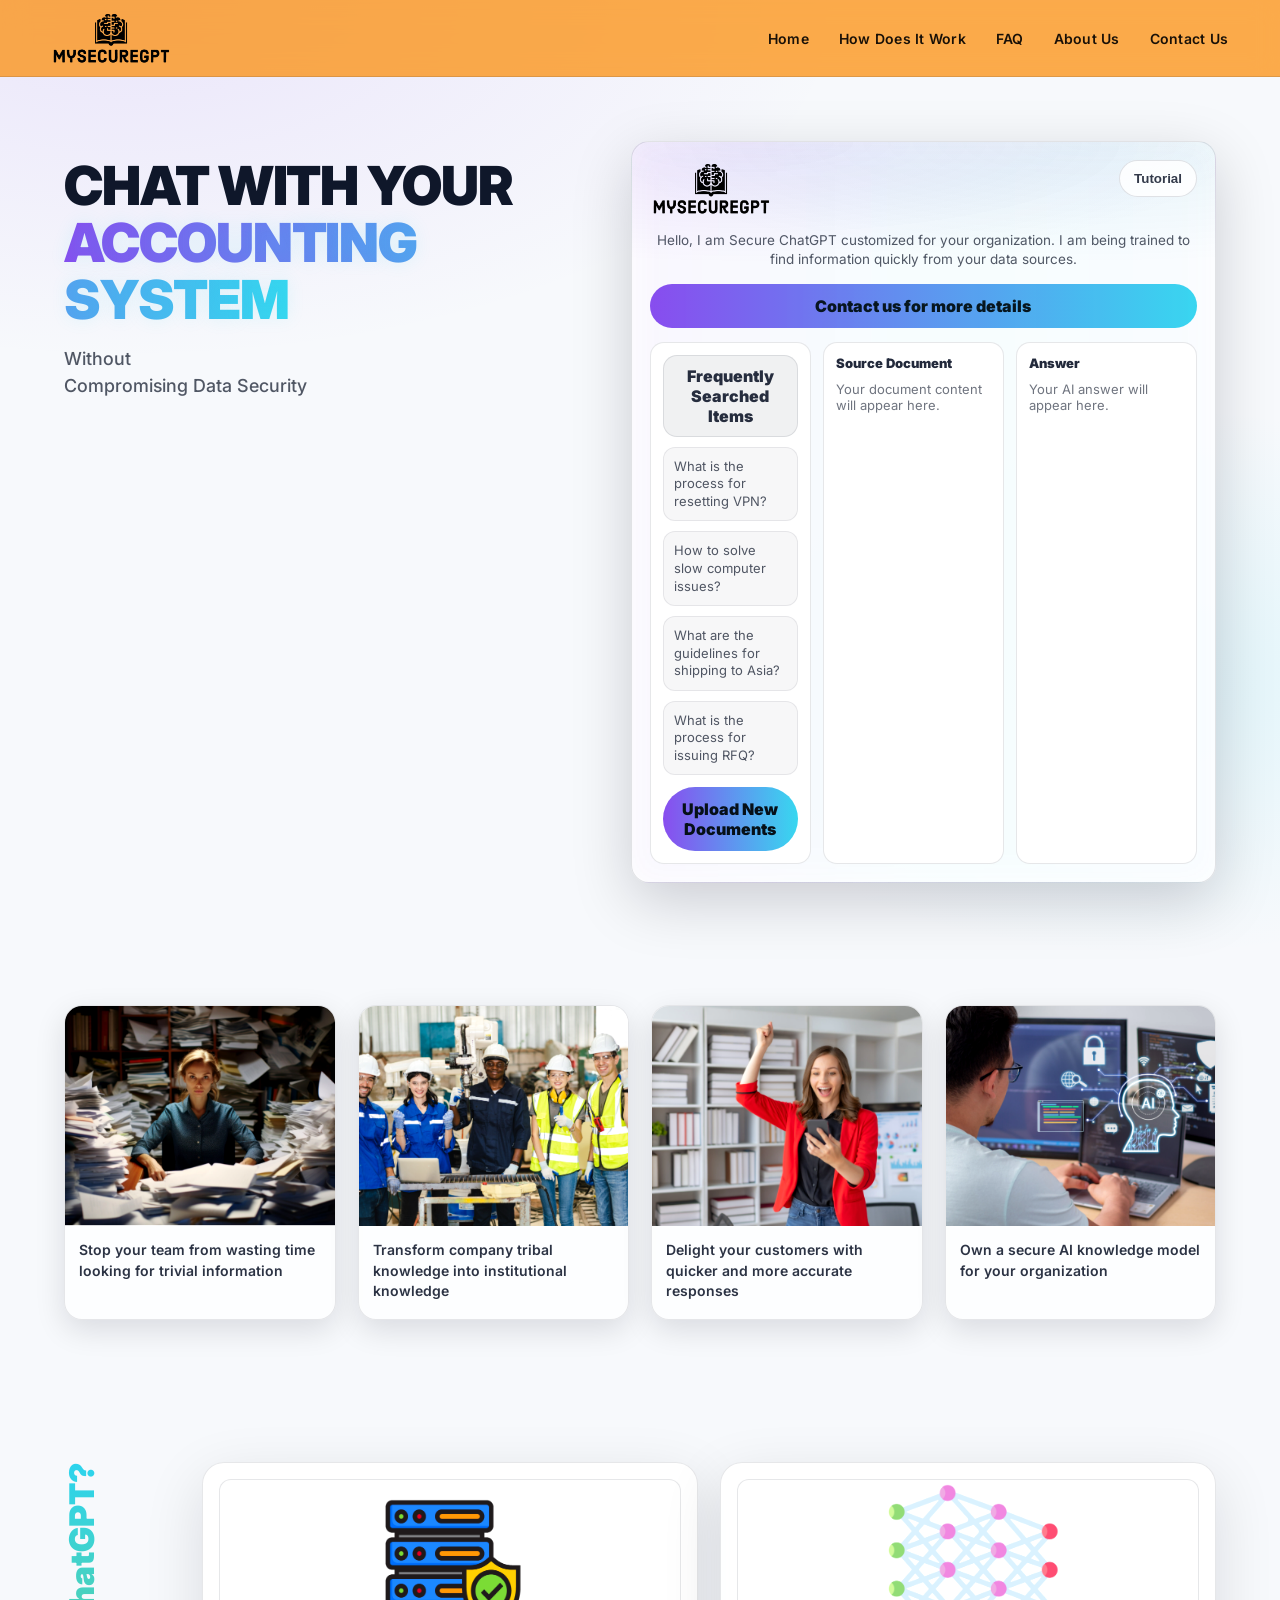
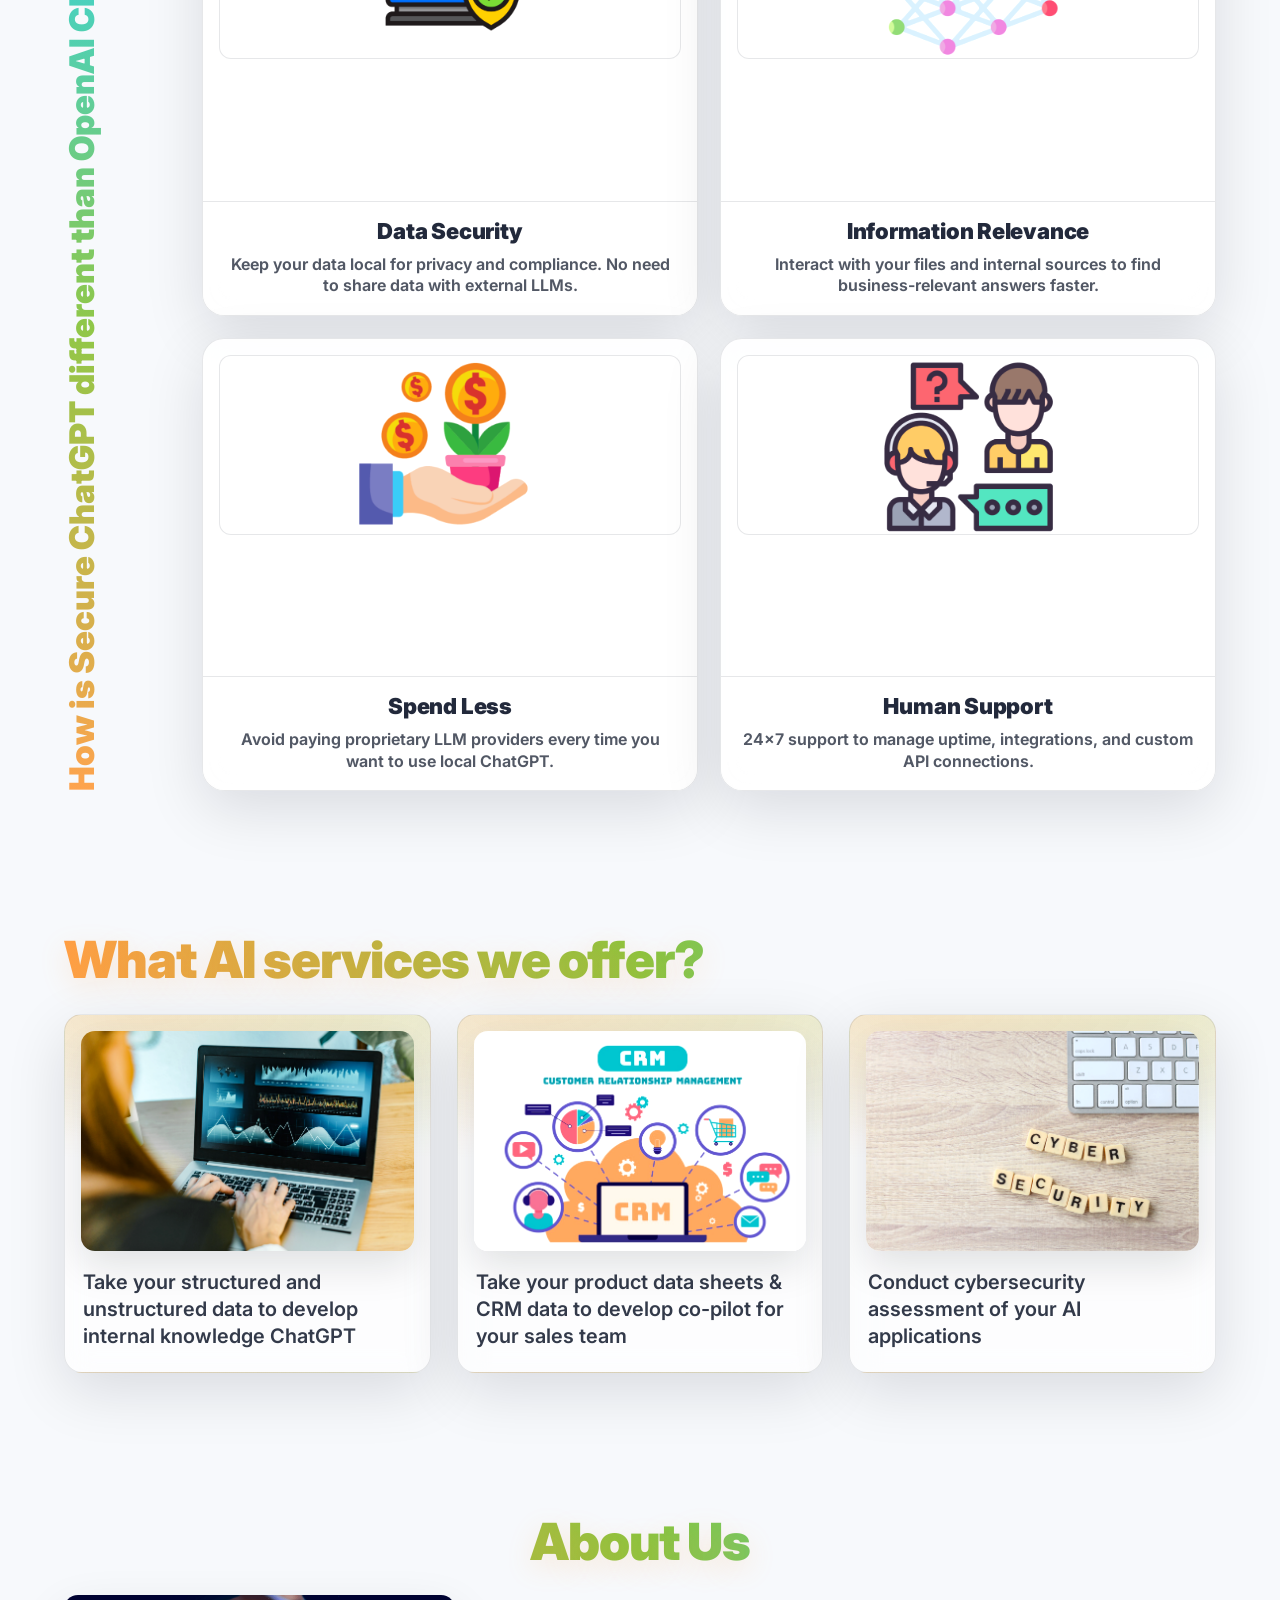
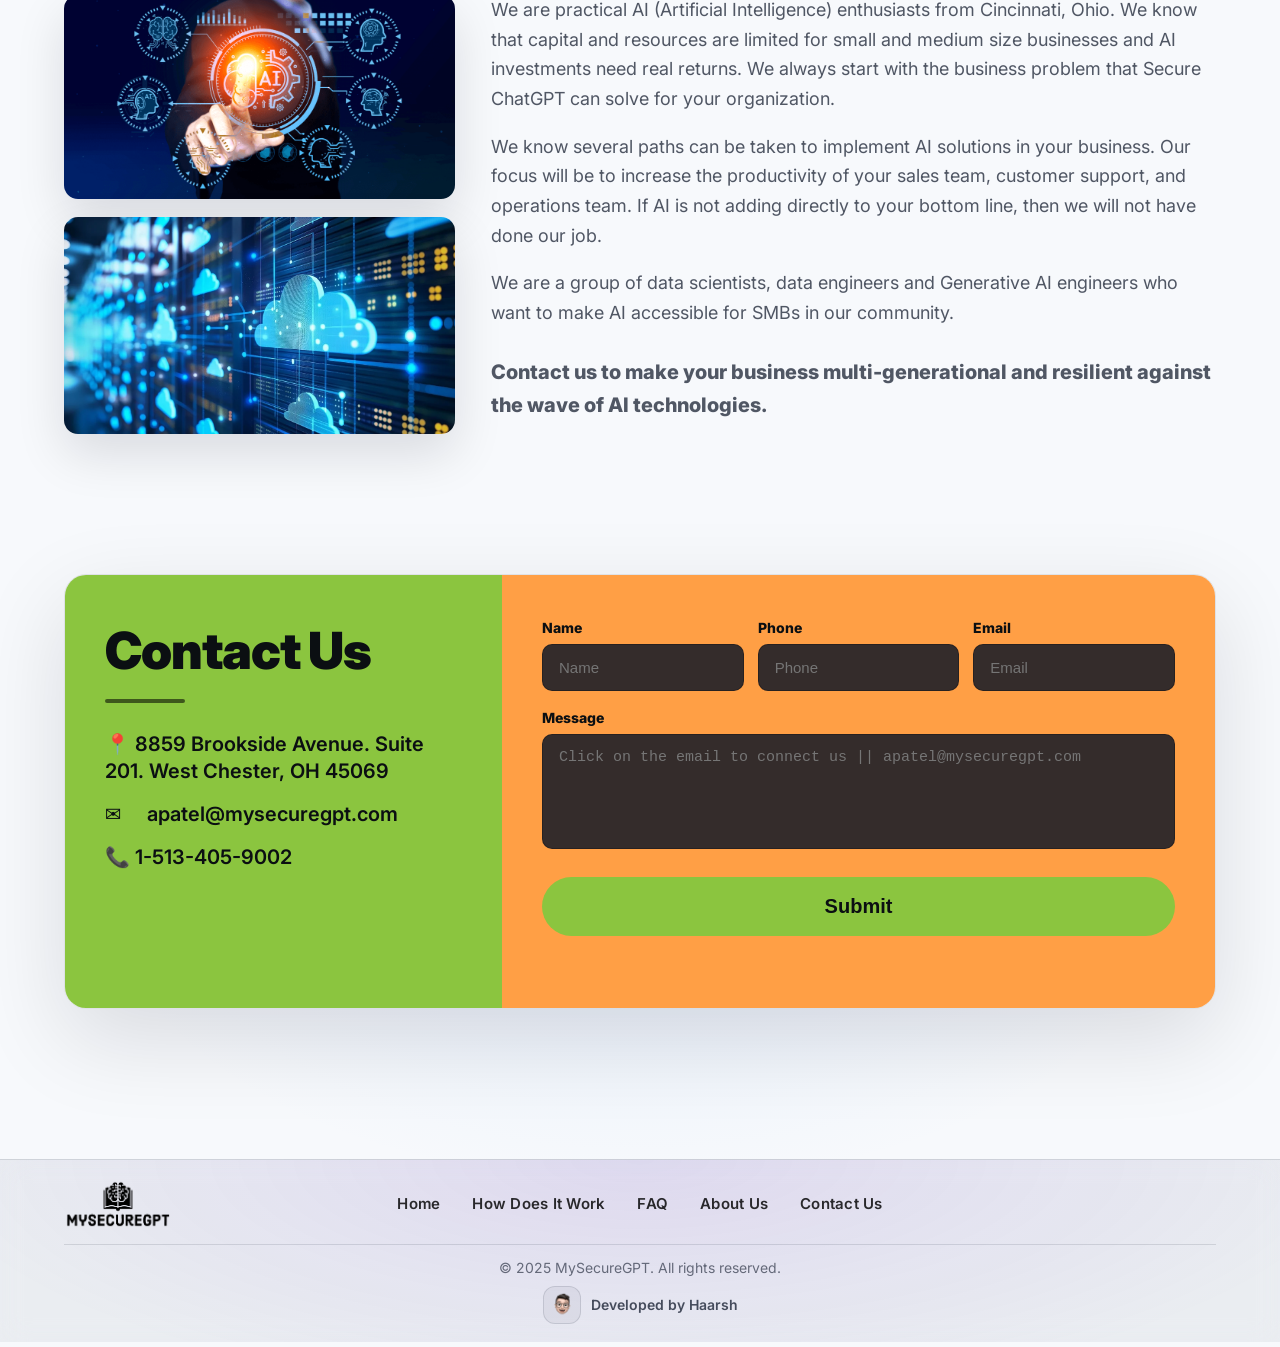
==== commit 58ebd4fb: "Add files via upload" ====
--- a/index.html
+++ b/index.html
@@ -24,11 +24,11 @@
       </div>
 
       <nav>
-        <a href="home.html">Home</a>
+        <a href="index.html">Home</a>
         <a href="process.html">How Does It Work</a>
         <a href="FAQ.html">FAQ</a>
-        <a href="#about">About Us</a>
-        <a href="#contact">Contact Us</a>
+        <a href="index.html#about">About Us</a>
+        <a href="index.html#contact">Contact Us</a>
       </nav>
     </header>
 
@@ -380,11 +380,11 @@
         </div>
 
         <nav class="footer-nav">
-          <a href="home.html">Home</a>
-          <a href="process.html">How It Works</a>
+          <a href="index.html">Home</a>
+          <a href="process.html">How Does It Work</a>
           <a href="FAQ.html">FAQ</a>
-          <a href="#about">About</a>
-          <a href="#contact">Contact</a>
+          <a href="index.html#about">About Us</a>
+          <a href="index.html#contact">Contact Us</a>
         </nav>
 
         <div class="footer-right"></div>
